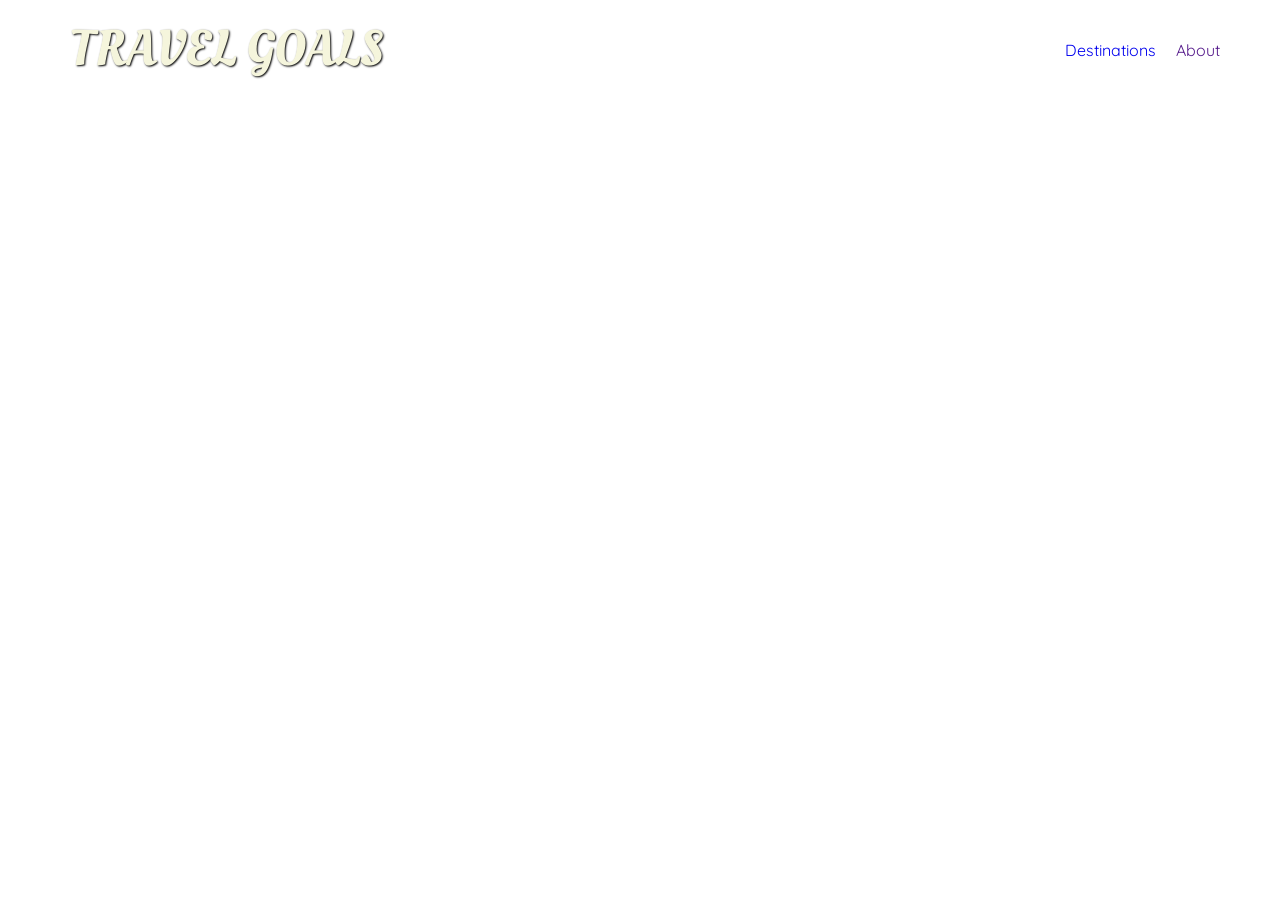
==== index.html @ 07ed9ea1 "fixed root path" ====
<!DOCTYPE html>
<html lang="en">
  <head>
    <meta charset="UTF-8" />
    <link
      href="https://fonts.googleapis.com/css2?family=Raleway:wght@700&family=Oleo+Script:wght@700&family=Quicksand:wght@300;500&display=swap"
      rel="stylesheet"
    />
    <link rel="stylesheet" href="../styles/shared.css">
    <link rel="stylesheet" href="../styles/styles.css" />
    <title>Travel Page</title>
  </head>
  <body>
    <header>
      <div id="page-logo">
        <a href="../pages/index.html">Travel Goals</a>
      </div>
      <nav>
        <ul>
          <li><a href="./places.html">Destinations</a></li>
          <li><a href="">About</a></li>
        </ul>
      </nav>
    </header>
    <main>
      <section></section>
      <section></section>
    </main>
    <footer></footer>
  </body>
</html>
---- styles/shared.css ----
body {
    font-family: 'Quicksand', sans-serif;
    margin: 0;
}

header {
    display: flex;
    justify-content: space-between;
    align-items: center;
    padding: 15px 60px;
}

#page-logo a {
    padding: 10px;
    font-family: 'Oleo Script', sans-serif;
    color: beige;
    font-size: 50px;
    text-decoration: none;
    text-transform: uppercase;
    text-shadow: 1px 1px 2px rgb(0, 0, 0);
}

header ul {
    display: flex;
    list-style: none;
    margin: 0;
    padding: 0;
}

header li {
    margin-left: 20px;
}

header li a {
    text-decoration: none;
}
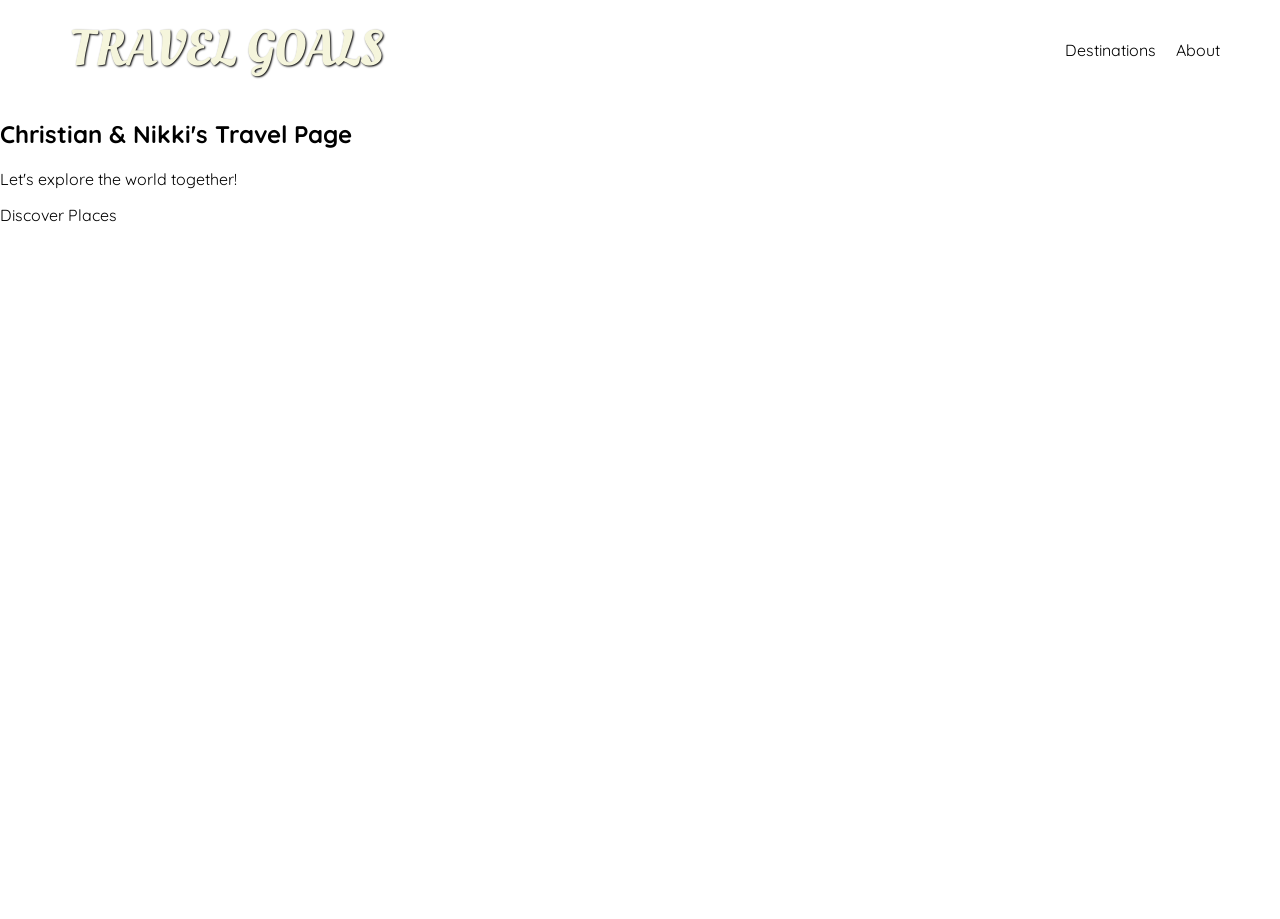
==== commit 7638a1e6: "adding header section" ====
--- a/index.html
+++ b/index.html
@@ -23,8 +23,12 @@
       </nav>
     </header>
     <main>
-      <section></section>
-      <section></section>
+      <section id="section1">
+        <h1>Christian & Nikki's Travel Page</h1>
+        <p>Let's explore the world together!</p>
+        <a href="/pages/places.html">Discover Places</a>
+      </section>
+      <section id="section2"></section>
     </main>
     <footer></footer>
   </body>
--- a/styles/shared.css
+++ b/styles/shared.css
@@ -31,6 +31,7 @@
     margin-left: 20px;
 }
 
-header li a {
+a {
     text-decoration: none;
+    color: black;
 }
--- a/styles/styles.css
+++ b/styles/styles.css
@@ -0,0 +1,3 @@
+#section1 {
+    height: 800px;
+}
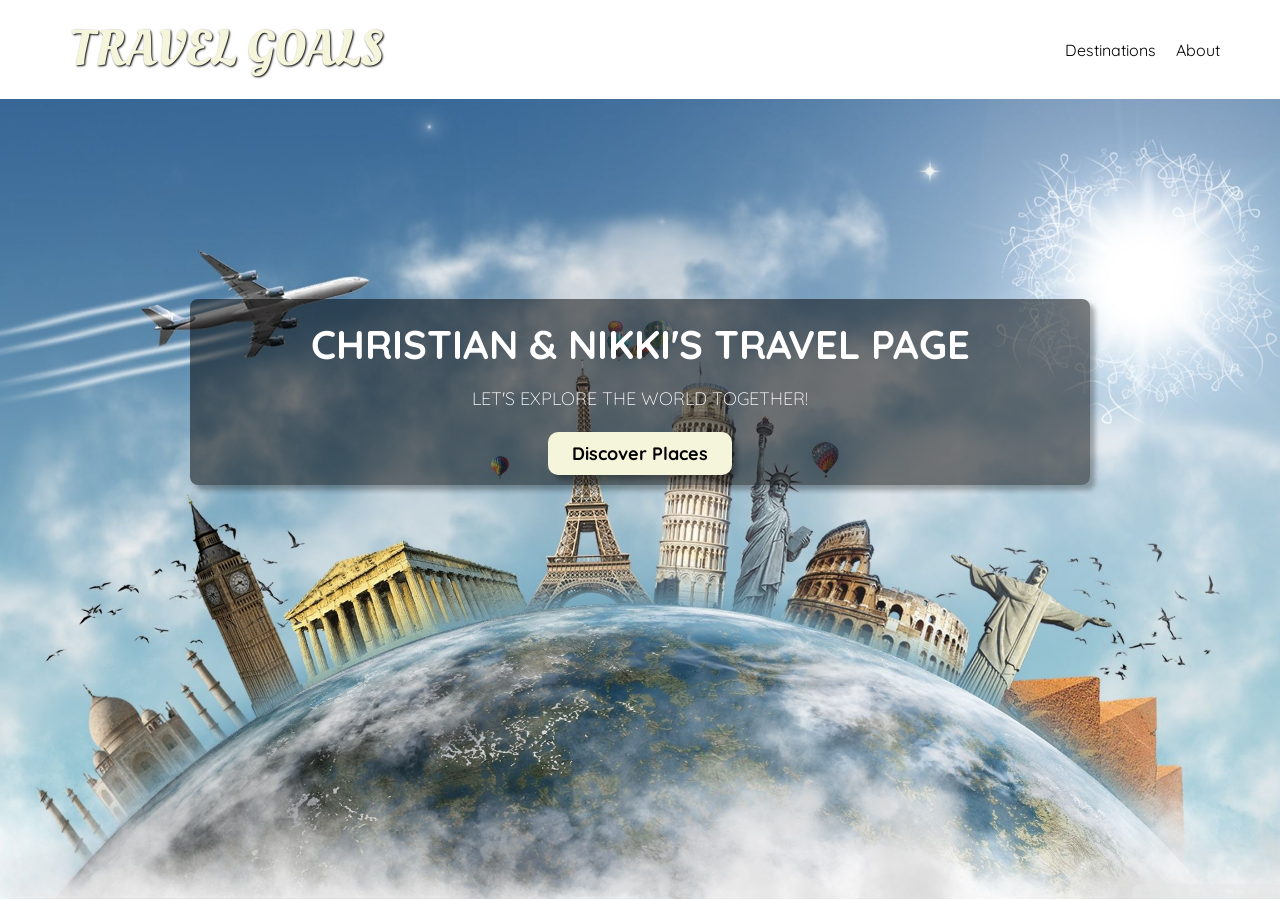
==== commit 4f8a73ca: "added header section" ====
--- a/index.html
+++ b/index.html
@@ -6,14 +6,14 @@
       href="https://fonts.googleapis.com/css2?family=Raleway:wght@700&family=Oleo+Script:wght@700&family=Quicksand:wght@300;500&display=swap"
       rel="stylesheet"
     />
-    <link rel="stylesheet" href="../styles/shared.css">
+    <link rel="stylesheet" href="../styles/shared.css" />
     <link rel="stylesheet" href="../styles/styles.css" />
     <title>Travel Page</title>
   </head>
   <body>
     <header>
       <div id="page-logo">
-        <a href="../pages/index.html">Travel Goals</a>
+        <a href="/index.html">Travel Goals</a>
       </div>
       <nav>
         <ul>
@@ -24,9 +24,11 @@
     </header>
     <main>
       <section id="section1">
-        <h1>Christian & Nikki's Travel Page</h1>
-        <p>Let's explore the world together!</p>
-        <a href="/pages/places.html">Discover Places</a>
+        <div id="section-content">
+          <h1>Christian & Nikki's Travel Page</h1>
+          <p>Let's explore the world together!</p>
+          <a href="/pages/places.html">Discover Places</a>
+        </div>
       </section>
       <section id="section2"></section>
     </main>
--- a/styles/styles.css
+++ b/styles/styles.css
@@ -1,3 +1,46 @@
 #section1 {
     height: 800px;
+    background-image: url("../images/places/travel.jpg");
+    background-position: center;
+    background-size: cover;
+}
+
+#section-content {
+    width: 900px;
+    background-color: rgba(0, 0, 0, 0.5);
+    box-shadow: 5px 5px 5px rgba(0, 0, 0, 0.3);
+    border-radius: 8px;
+    text-align: center;
+    padding: 20px 0;
+    margin: 0 auto;
+    position: relative;
+    top: 200px;
+}
+
+#section-content h1 {
+    color: white;
+    text-transform: uppercase;
+    font-size: 40px;
+    margin: 0px;
+}
+
+#section-content p {
+    color: white;
+    text-transform: uppercase;
+    font-size: 18px;
+    font-weight: 300;
+    margin-bottom: 32px;
+}
+
+#section-content a {
+    background-color: beige;
+    padding: 10px 24px;
+    border-radius: 10px;
+    font-size: 18px;
+    font-weight: bold;
+    box-shadow: 5px 5px 5px rgba(0, 0, 0, 0.3);
+}
+
+#section-content a:hover {
+    background-color: wheat;
 }
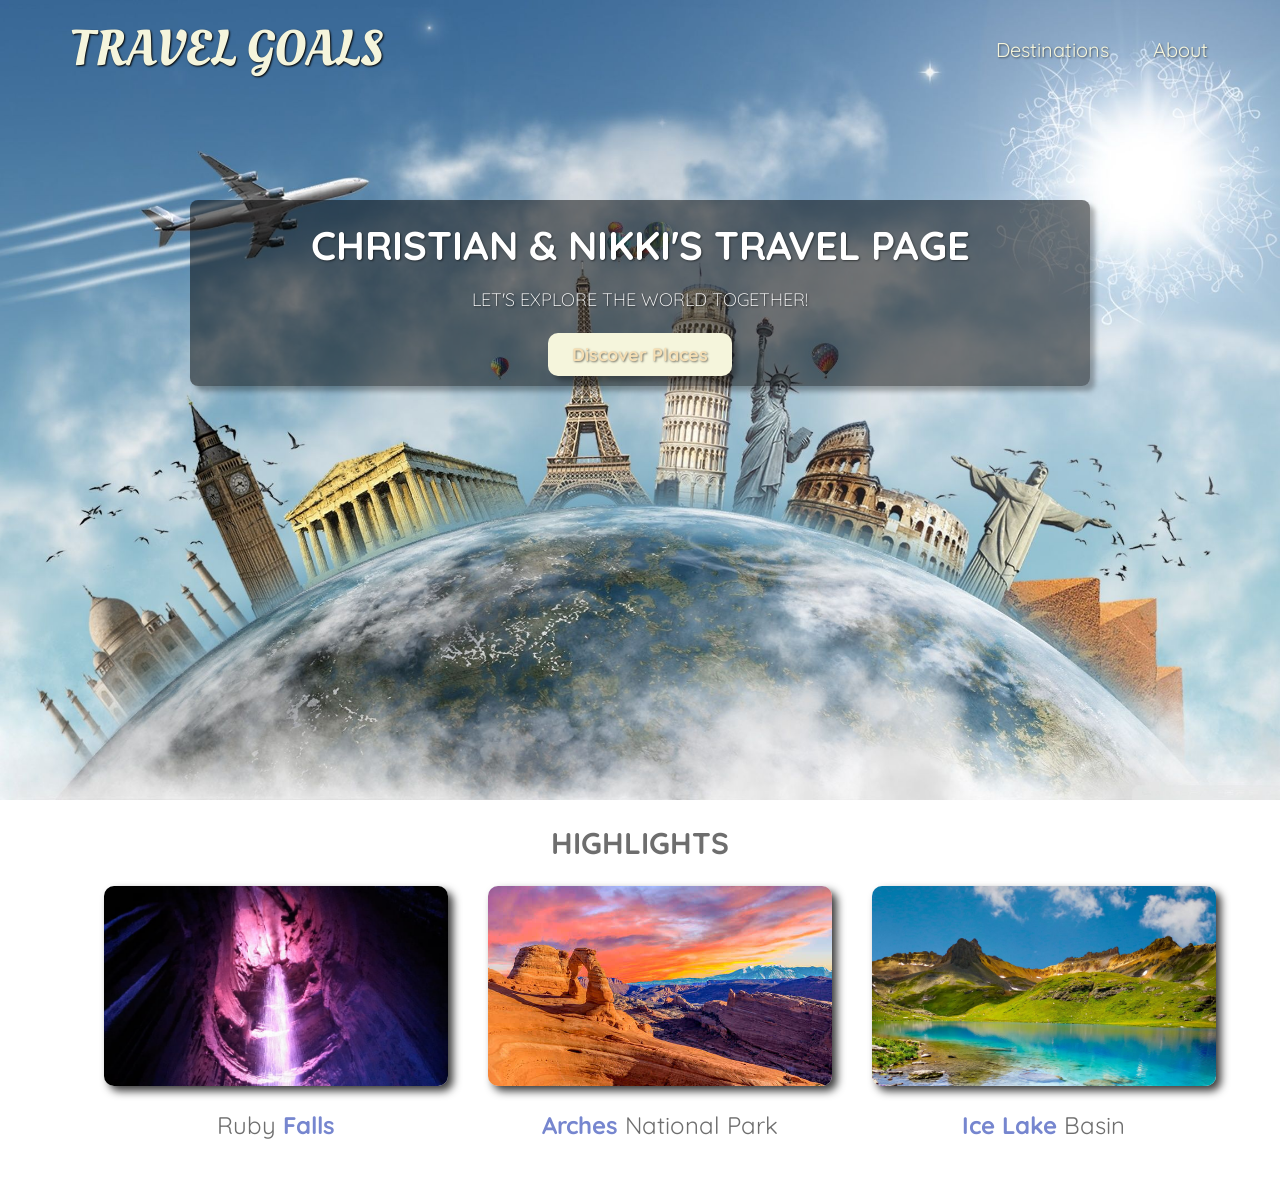
==== commit ade000d8: "updated section 2" ====
--- a/index.html
+++ b/index.html
@@ -30,7 +30,32 @@
           <a href="/pages/places.html">Discover Places</a>
         </div>
       </section>
-      <section id="section2"></section>
+      <section id="section2">
+        <h2>Highlights</h2>
+        <ul id="destinations">
+          <li class="destination">
+            <img
+              src="./images/places/Ruby Falls.jpg"
+              alt="Underground Waterfall at Ruby Falls in Tennessee"
+            />
+            <p>Ruby <strong>Falls</strong></p>
+          </li>
+          <li class="destination">
+            <img
+              src="./images/places/arches.jpg"
+              alt="Arches National Park in Utah"
+            />
+            <p><strong>Arches</strong> National Park</p>
+          </li>
+          <li class="destination">
+            <img
+              src="./images/places/Ice Lake.jpg"
+              alt="Ice Lake Basin in Colorado"
+            />
+            <p><strong>Ice Lake</strong> Basin</p>
+          </li>
+        </ul>
+      </section>
     </main>
     <footer></footer>
   </body>
--- a/styles/shared.css
+++ b/styles/shared.css
@@ -8,6 +8,11 @@
     justify-content: space-between;
     align-items: center;
     padding: 15px 60px;
+    position: absolute;
+    width: 100%;
+    top: 0;
+    left: 0;
+    box-sizing: border-box;
 }
 
 #page-logo a {
@@ -31,7 +36,16 @@
     margin-left: 20px;
 }
 
-a {
+header li a {
     text-decoration: none;
-    color: black;
+    color: beige;
+    font-size: 20px;
+    padding: 12px;
+    text-shadow: 1px 1px 2px rgba(0, 0, 0, 0.5);
 }
+
+header li a:hover {
+    color: wheat;
+    background-color: beige;
+    border-radius: 10px;
+}
--- a/styles/styles.css
+++ b/styles/styles.css
@@ -22,6 +22,7 @@
     text-transform: uppercase;
     font-size: 40px;
     margin: 0px;
+    text-shadow: 1px 1px 2px rgba(0, 0, 0, 0.5);
 }
 
 #section-content p {
@@ -30,9 +31,13 @@
     font-size: 18px;
     font-weight: 300;
     margin-bottom: 32px;
+    text-shadow: 1px 1px 2px rgba(0, 0, 0, 0.5);
 }
 
 #section-content a {
+    color: wheat;
+    text-decoration: none;
+    text-shadow: 1px 1px 2px rgba(0, 0, 0, 0.5);
     background-color: beige;
     padding: 10px 24px;
     border-radius: 10px;
@@ -43,4 +48,45 @@
 
 #section-content a:hover {
     background-color: wheat;
+    color: beige;
+}
+
+#section2 h2 {
+    text-align: center;
+    text-transform: uppercase;
+    color: rgb(110, 110, 110);
+    font-size: 30px;
+    margin: 24px 0;
+}
+
+#destinations {
+    display: flex;
+    justify-content: center;
+    list-style: none;
+    width: 90%;
+    margin: auto;
+    margin-bottom: 40px;
+}
+
+.destination {
+    margin: 0 20px;
+}
+
+.destination p {
+    text-align: center;
+    color: rgb(110, 110, 110);
+    font-size: 24px;
+    margin: 20px 0;
+}
+
+.destination strong {
+    color: rgb(118, 134, 207);
+}
+
+.destination img {
+    height: 200px;
+    width: 100%;
+    box-shadow: 5px 5px 8px rgb(59, 59, 59);
+    border-radius: 10px;
+    object-fit: cover;
 }
